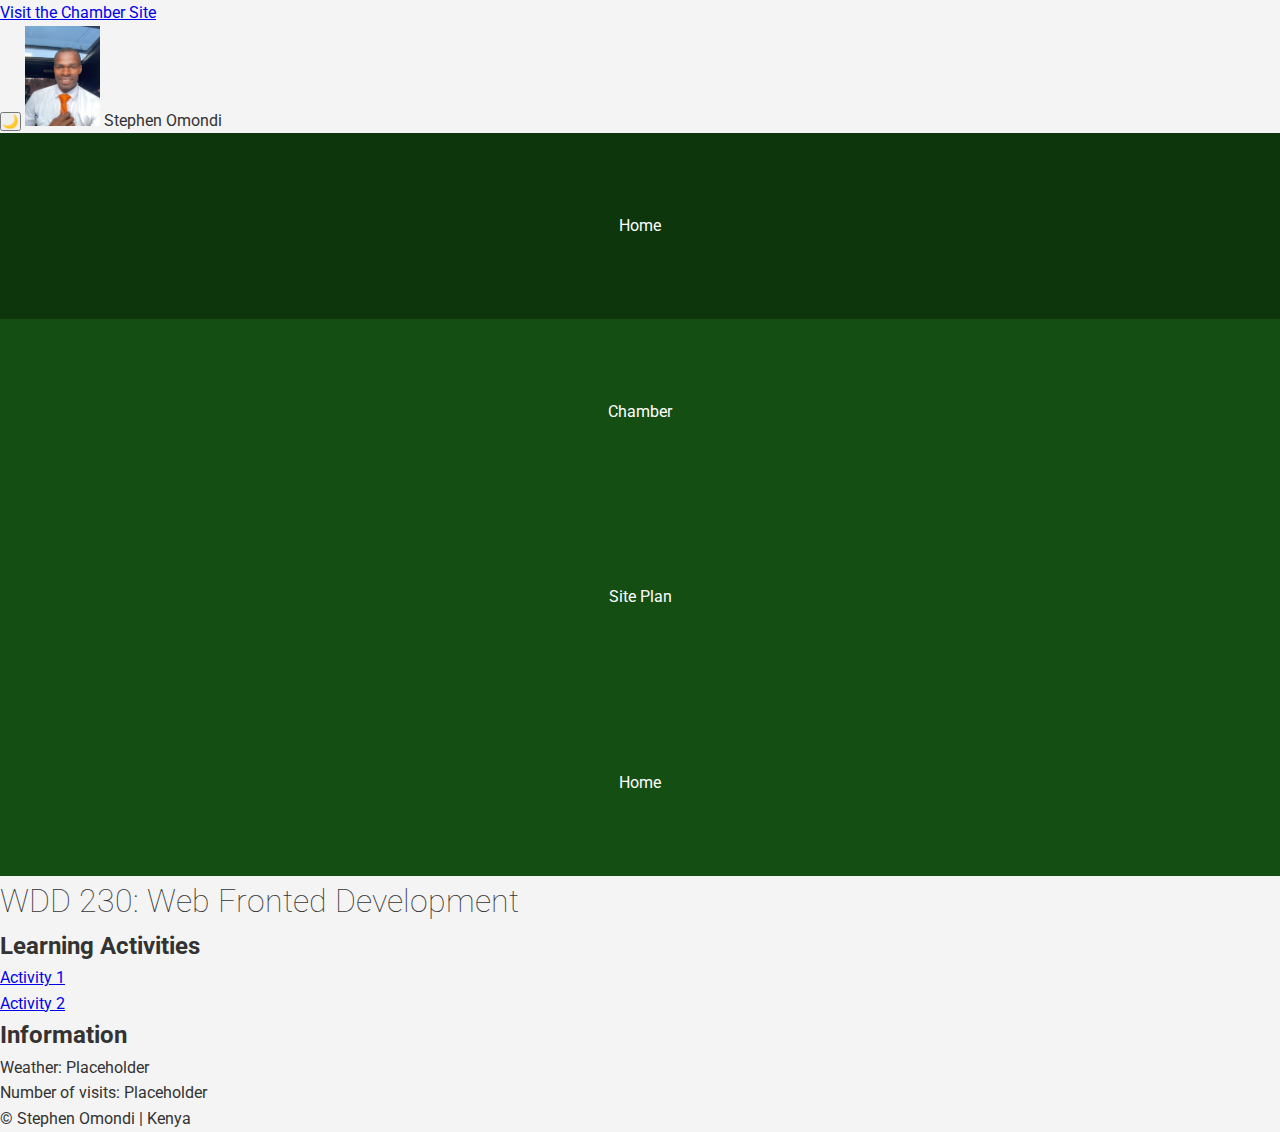
==== index.html @ 536fce02 "initial commit" ====
<!DOCTYPE html>
<html lang="en">
<head>
    <a href="Chamber/index.html">Visit the Chamber Site</a>

    <meta charset="UTF-8">
    <meta name="viewport" content="width=device-width, initial-scale=1.0">
    <title>Stephen Omondi - WDD230 - Web Frontend Development</title>
    <meta name="description" content="Stephen Omondi - WDD210 - Course Assignment Portal">
    <meta name="author" content="Stephen Omondi">
    <link rel="icon" href="favicon.ico" type="image/x-icon">
    


    <link href="styles/base.css" rel="stylesheet">
    <link href="styles/larger.css" rel="stylesheet">
    <link href="styles/normalize.css" rel="stylesheet">

    <link rel="preconnect" href="https://fonts.googleapis.com">
<link rel="preconnect" href="https://fonts.gstatic.com" crossorigin>
<link href="https://fonts.googleapis.com/css2?family=Roboto:ital,wght@0,100..900;1,100..900&display=swap" rel="stylesheet">
</head>
<body>
    <header>
        <button id="dark-mode-toggle">🌙</button>

        <img src="images/profile pic.jpg" alt="Stephen Omondi profile" width="75" height="100"> 
        <span>Stephen Omondi</span>
    </header>
    <nav>
        <button id="menu-btn">☰</button>
        <ul>
            <li><a href="index.html" class="active">Home</a></li>
            <li><a href="#">Chamber</a></li>
            <li><a href="#">Site Plan</a></li>
            <li><a href="#">Home</a></li>
        </ul>
    </nav>
    <main>
        <h1>WDD 230: Web Fronted Development</h1>
        <section>
            <h2 class="card">Learning Activities</h2>
            <ul>
                <li><a href="#">Activity 1</a></li>
                <li><a href="#">Activity 2</a></li>
            </ul>
        </section>
        <section class="card">
            <h2>Information</h2>
            <p>Weather: Placeholder</p>
            <P>Number of visits: Placeholder</P>
        </section>
    </main>
    <footer>
        <p>&copy; <span id="year"></span>Stephen Omondi | Kenya</p>
        <p id="lastmodified"></p>
    </footer>
    <script src="scripts/getDates.js"></script>
</body>
</html>
---- styles/base.css ----
h1 {
    font-size: 2rem;
    font-weight: 100;
}
nav {
    background-color: #154e13;
    position: relative;
}
nav ul {
    list-style-type: none;
}
nav a {
    display: block;
    color: #fff;
    text-align: center;
    padding: 5rem;
    text-decoration: none;
}
nav a:hover {
    background-color: rgba(255, 255, 255, 0.2);
}
nav .active {
    background-color:rgba(0, 0, 0, 0.3);

}
body {
    font-family: 'Franklin Gothic Medium', 'Arial Narrow', Arial, sans-serif;
}
#menu-btn {
    display: none; 
    background: none;
    border: none;
    font-size: 2rem;
    cursor: pointer;}
    @media (max-width: 768px)
     {
        #menu-btn {
            display: block; /* Show on mobile */
        }
    
        #menu {
            display: none; /* Hide menu initially */
            flex-direction: column;
            background-color: #333;
            position: absolute;
            top: 50px;
            left: 0;
            width: 100%;
        }
    
        #menu.show {
            display: flex; 
        }
    }
    .dark-mode {
        background-color: #121212;
        color: white;
    }
    
    .dark-mode nav {
        background-color: #222;
    }
    
    .dark-mode a {
        color: lightblue;
    }
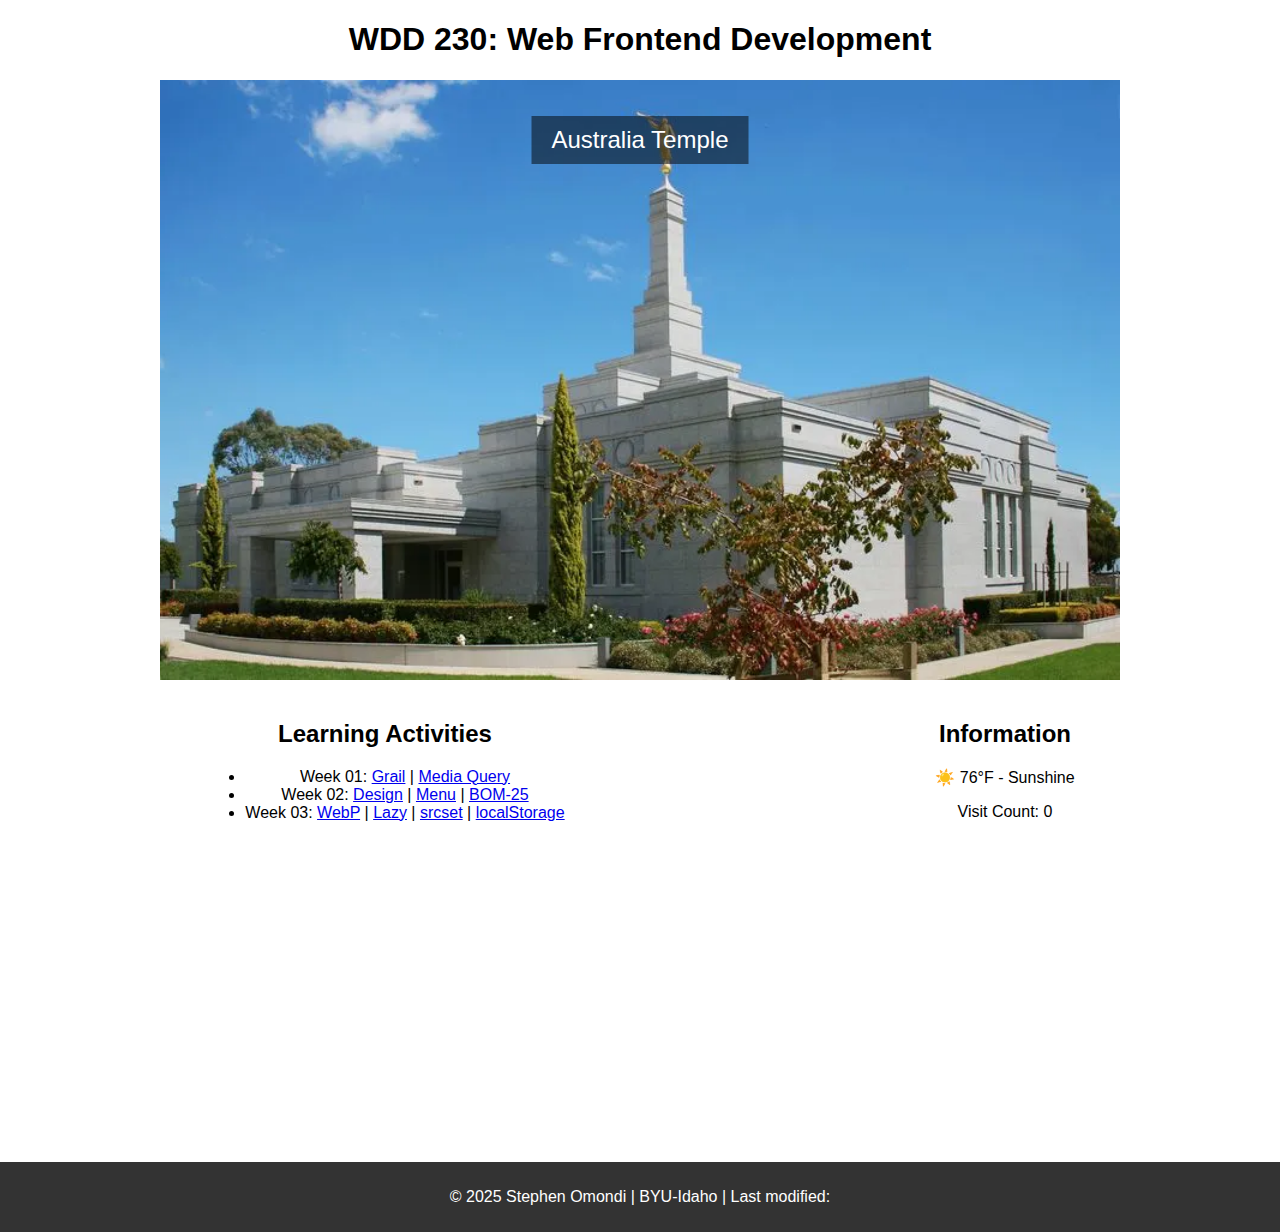
==== commit 6e4dd416: "commit" ====
--- a/index.html
+++ b/index.html
@@ -1,60 +1,52 @@
 <!DOCTYPE html>
 <html lang="en">
 <head>
-    <a href="Chamber/index.html">Visit the Chamber Site</a>
-
     <meta charset="UTF-8">
     <meta name="viewport" content="width=device-width, initial-scale=1.0">
-    <title>Stephen Omondi - WDD230 - Web Frontend Development</title>
-    <meta name="description" content="Stephen Omondi - WDD210 - Course Assignment Portal">
-    <meta name="author" content="Stephen Omondi">
-    <link rel="icon" href="favicon.ico" type="image/x-icon">
-    
-
-
-    <link href="styles/base.css" rel="stylesheet">
-    <link href="styles/larger.css" rel="stylesheet">
-    <link href="styles/normalize.css" rel="stylesheet">
-
-    <link rel="preconnect" href="https://fonts.googleapis.com">
-<link rel="preconnect" href="https://fonts.gstatic.com" crossorigin>
-<link href="https://fonts.googleapis.com/css2?family=Roboto:ital,wght@0,100..900;1,100..900&display=swap" rel="stylesheet">
+    <title>WDD 230 - Home</title>
+    <link rel="stylesheet" href="style.css">
 </head>
 <body>
     <header>
-        <button id="dark-mode-toggle">🌙</button>
+        <h1>WDD 230: Web Frontend Development</h1>
+    </header>
+    <main>
+        
+        <section class="hero">
+            <picture>
+                <source srcset="images/adelaide_australia_temple_lds.webp" media="(min-width: 960px)">
+                <source srcset="images/adelaide_australia_temple_lds.webp" media="(max-width: 400px)">
 
-        <img src="images/profile pic.jpg" alt="Stephen Omondi profile" width="75" height="100"> 
-        <span>Stephen Omondi</span>
-    </header>
-    <nav>
-        <button id="menu-btn">☰</button>
-        <ul>
-            <li><a href="index.html" class="active">Home</a></li>
-            <li><a href="#">Chamber</a></li>
-            <li><a href="#">Site Plan</a></li>
-            <li><a href="#">Home</a></li>
-        </ul>
-    </nav>
-    <main>
-        <h1>WDD 230: Web Fronted Development</h1>
-        <section>
-            <h2 class="card">Learning Activities</h2>
-            <ul>
-                <li><a href="#">Activity 1</a></li>
-                <li><a href="#">Activity 2</a></li>
-            </ul>
+                <img src="images/adelaide_australia_temple_lds.webp" alt="Australia Temple">
+            </picture>
+            <div class="overlay">Australia Temple</div>
         </section>
-        <section class="card">
-            <h2>Information</h2>
-            <p>Weather: Placeholder</p>
-            <P>Number of visits: Placeholder</P>
+        
+        <!-- Learning Activities -->
+        <section class="info">
+            <div class="learning">
+                <h2>Learning Activities</h2>
+                <ul>
+                    <li>Week 01: <a href="#">Grail</a> | <a href="#">Media Query</a></li>
+                    <li>Week 02: <a href="#">Design</a> | <a href="#">Menu</a> | <a href="#">BOM-25</a></li>
+                    <li>Week 03: <a href="#">WebP</a> | <a href="#">Lazy</a> | <a href="#">srcset</a> | <a href="#">localStorage</a></li>
+                </ul>
+            </div>
+            <div class="visit-info">
+                <h2>Information</h2>
+                <p>☀️ 76°F - Sunshine</p>
+                <p>Visit Count: <span id="visit-count">0</span></p>
+            </div>
+        </section>
+        
+        <!-- Google Map Embed -->
+        <section class="map-container">
+            <iframe src="https://www.google.com/maps/embed?pb=!1m18..." loading="lazy" width="600" height="450" style="border:0;" allowfullscreen="" referrerpolicy="no-referrer-when-downgrade"></iframe>
         </section>
     </main>
     <footer>
-        <p>&copy; <span id="year"></span>Stephen Omondi | Kenya</p>
-        <p id="lastmodified"></p>
+        <p>&copy; 2025 Stephen Omondi | BYU-Idaho | Last modified: <span id="last-modified"></span></p>
     </footer>
-    <script src="scripts/getDates.js"></script>
+    <script src="script.js"></script>
 </body>
 </html>--- a/style.css
+++ b/style.css
@@ -0,0 +1,50 @@
+body {
+    font-family: Arial, sans-serif;
+    margin: 0;
+    padding: 0;
+    text-align: center;
+}
+
+.hero {
+    position: relative;
+    width: 100%;
+    max-width: 960px;
+    margin: auto;
+}
+
+.hero picture img {
+    width: 100%;
+    height: auto;
+    display: block;
+}
+
+.overlay {
+    position: absolute;
+    top: 10%;
+    left: 50%;
+    transform: translate(-50%, -50%);
+    background: rgba(0, 0, 0, 0.5);
+    color: white;
+    padding: 10px 20px;
+    font-size: 1.5rem;
+    white-space: nowrap;
+}
+
+.info {
+    display: flex;
+    justify-content: space-around;
+    padding: 20px;
+}
+
+.map-container iframe {
+    width: 100%;
+    max-width: 600px;
+    height: 300px;
+    border: 0;
+}
+
+footer {
+    background: #333;
+    color: white;
+    padding: 10px;
+}
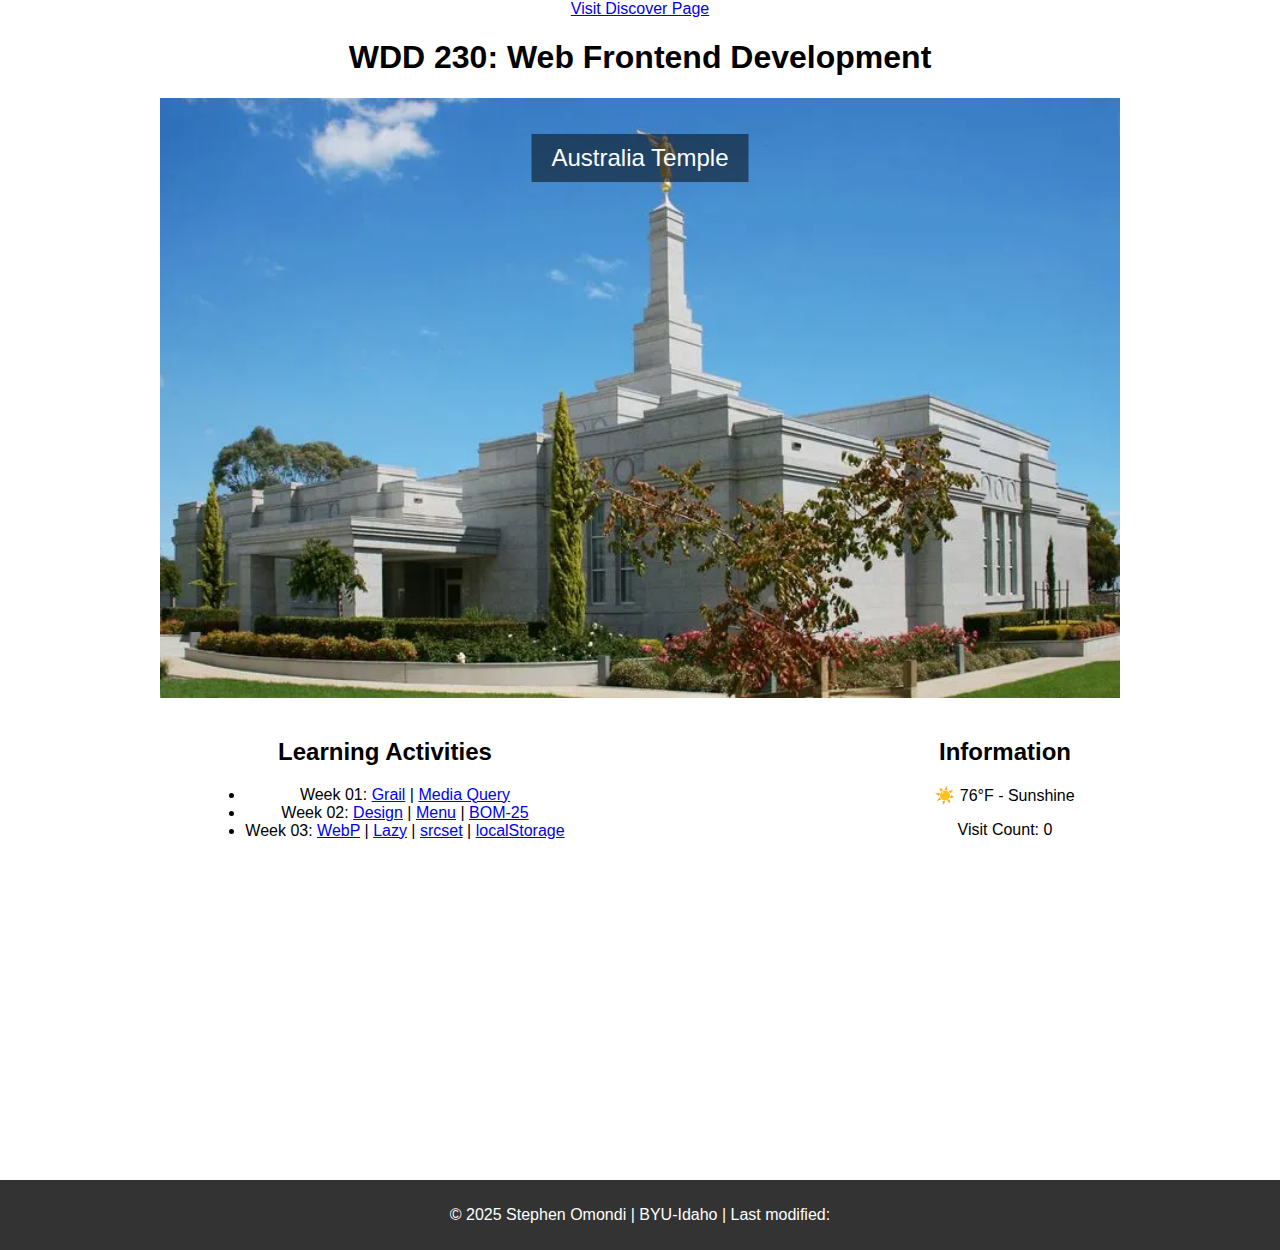
==== commit 19959323: "Commit" ====
--- a/index.html
+++ b/index.html
@@ -5,6 +5,8 @@
     <meta name="viewport" content="width=device-width, initial-scale=1.0">
     <title>WDD 230 - Home</title>
     <link rel="stylesheet" href="style.css">
+    <a href="chamber-site-plan.html">Visit Discover Page</a>
+
 </head>
 <body>
     <header>
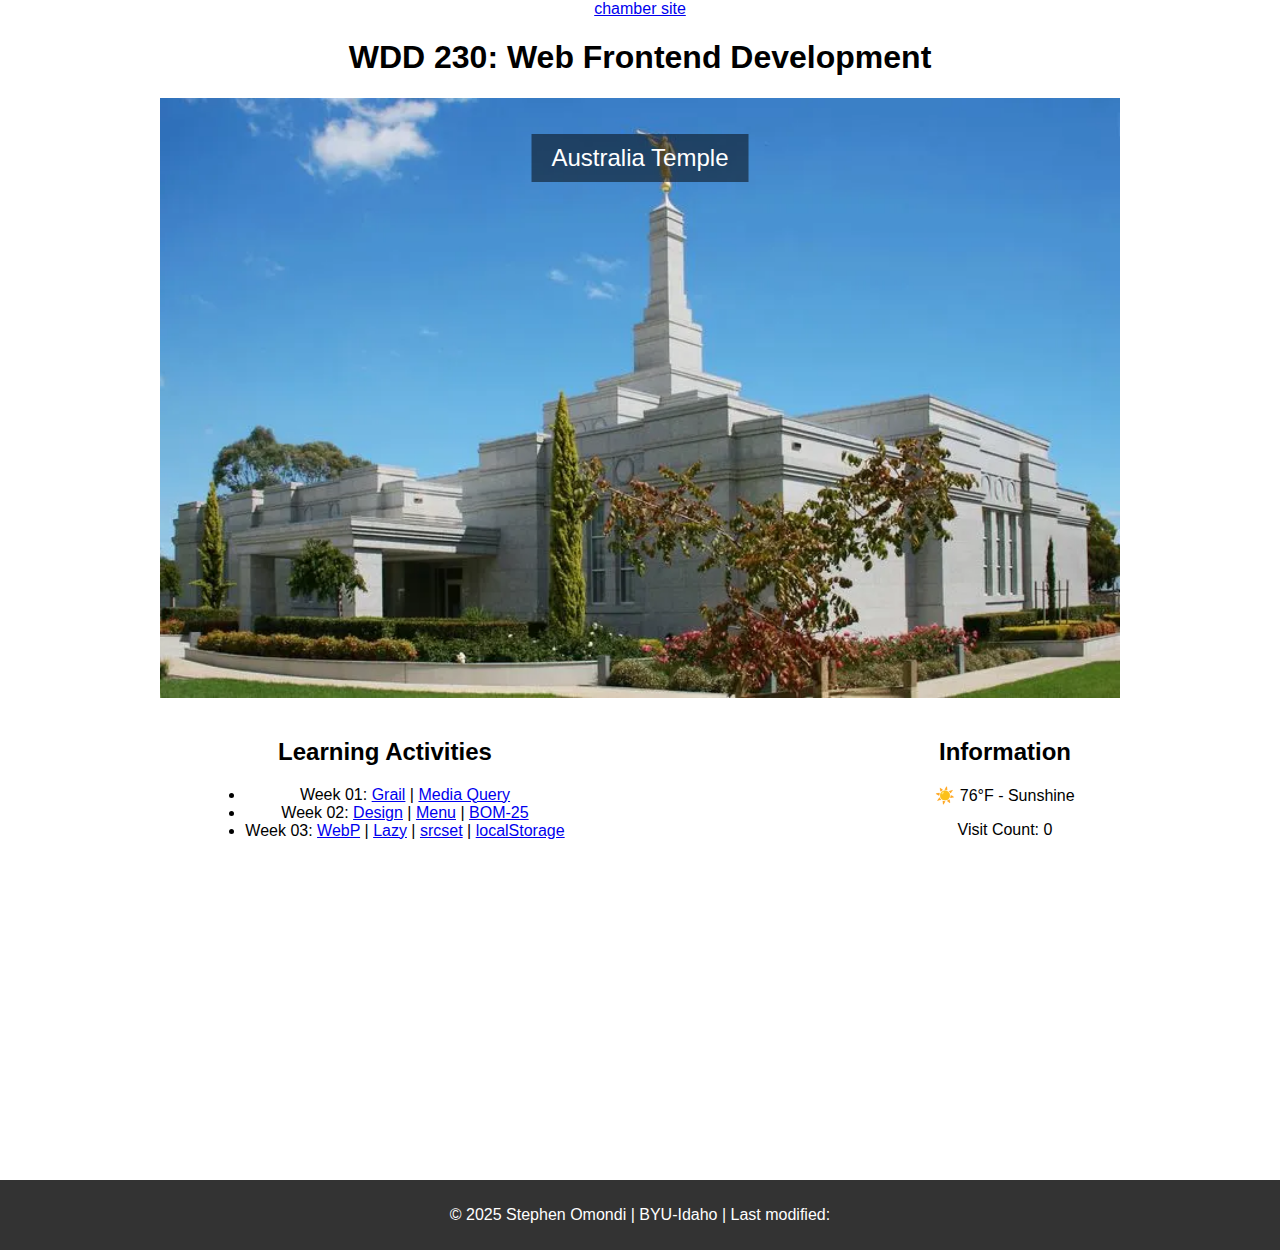
==== commit eb5c61ad: "commit" ====
--- a/index.html
+++ b/index.html
@@ -5,7 +5,9 @@
     <meta name="viewport" content="width=device-width, initial-scale=1.0">
     <title>WDD 230 - Home</title>
     <link rel="stylesheet" href="style.css">
-    <a href="chamber-site-plan.html">Visit Discover Page</a>
+    <a href="chamber/index.html">chamber site
+        
+    </a>
 
 </head>
 <body>
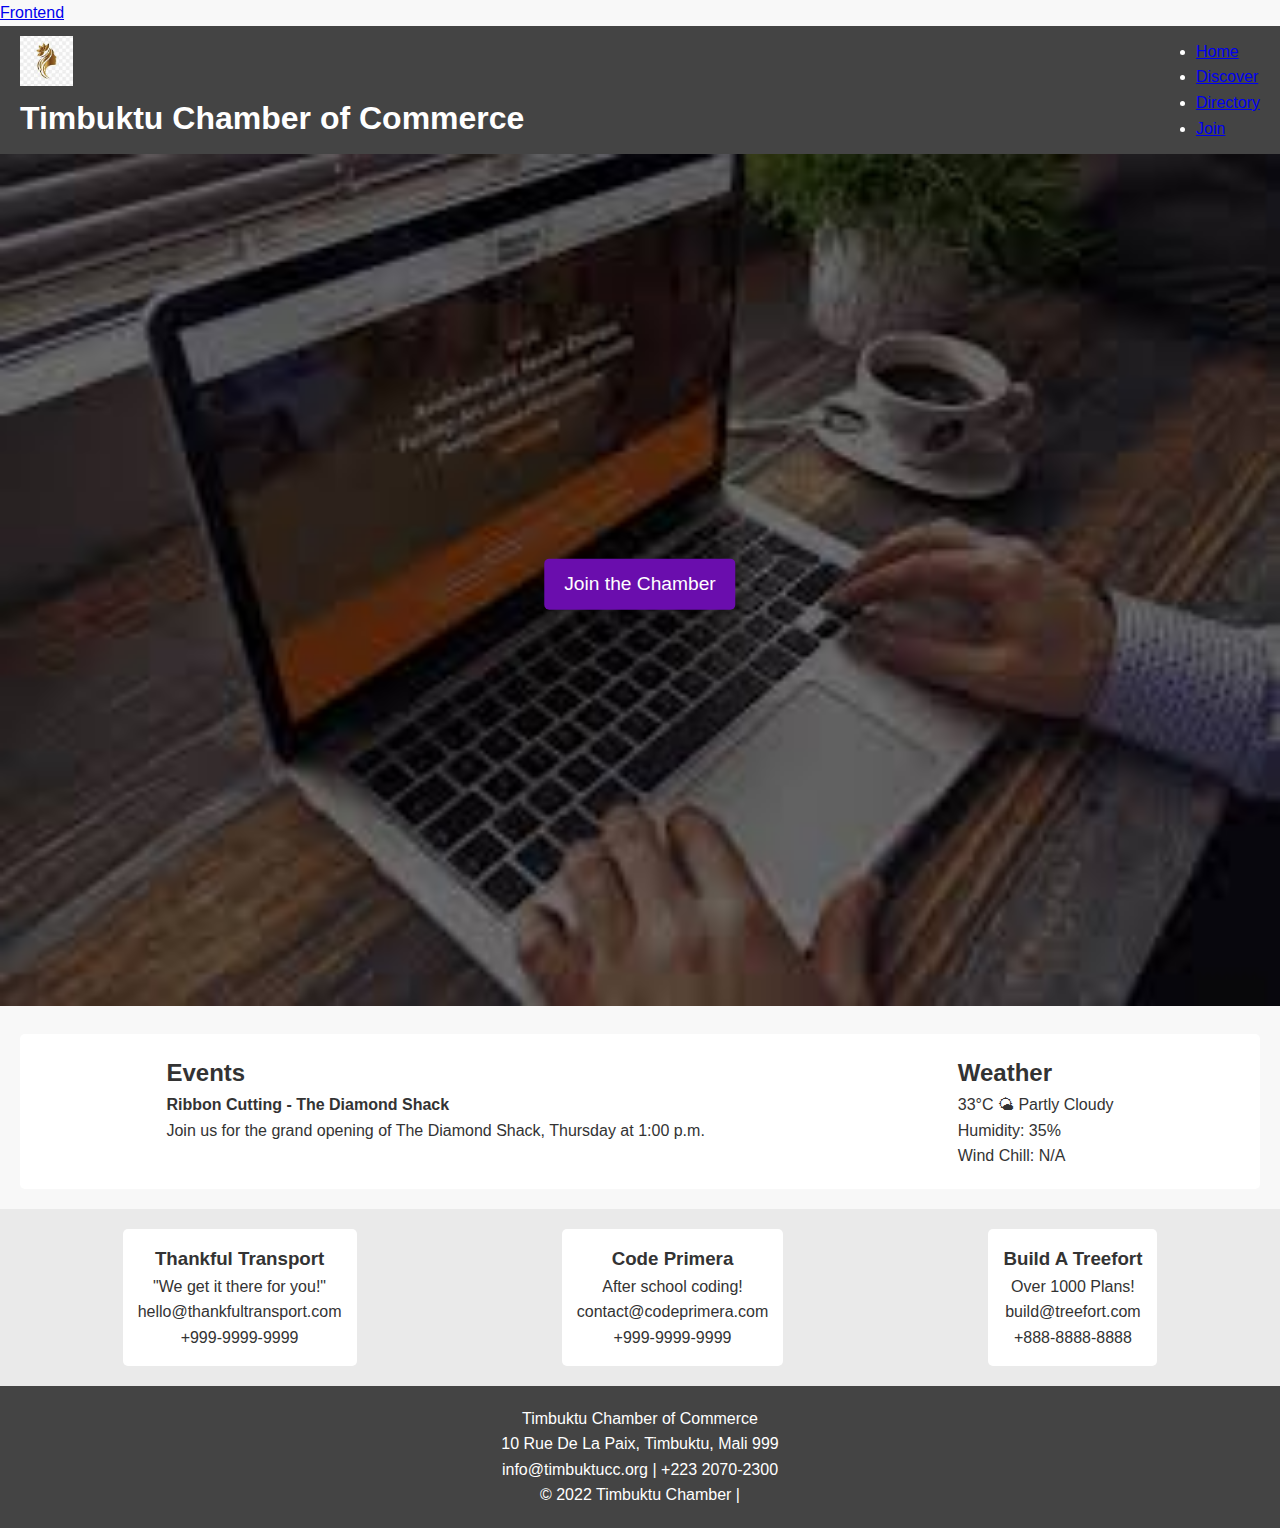
==== commit 1545ea77: "commit" ====
--- a/index.html
+++ b/index.html
@@ -1,56 +1,81 @@
 <!DOCTYPE html>
 <html lang="en">
 <head>
+    <a href="temple.html">Frontend</a>
     <meta charset="UTF-8">
     <meta name="viewport" content="width=device-width, initial-scale=1.0">
-    <title>WDD 230 - Home</title>
-    <link rel="stylesheet" href="style.css">
-    <a href="chamber/index.html">chamber site
-        
-    </a>
-
+    <title>Timbuktu Chamber of Commerce</title>
+    <meta name="description" content="Welcome to the Timbuktu Chamber of Commerce website. Stay updated with events, weather, and member spotlights.">
+    <link rel="stylesheet" href="styles/normalize.css">
+    <link rel="stylesheet" href="styless/base.css">
+    <link rel="stylesheet" href="styless/larger.css">
+    <link rel="icon" href="images/favicon.ico">
 </head>
 <body>
     <header>
-        <h1>WDD 230: Web Frontend Development</h1>
+        <div class="logo">
+            <img src="images/logo.png" alt="Timbuktu Chamber of Commerce">
+            <h1>Timbuktu Chamber of Commerce</h1>
+        </div>
+        <nav>
+            <ul>
+                <li><a href="#" class="active">Home</a></li>
+                <li><a href="discover.html">Discover</a></li>
+                <li><a href="#">Directory</a></li>
+                <li><a href="#">Join</a></li>
+            </ul>
+        </nav>
     </header>
+    
     <main>
-        
         <section class="hero">
-            <picture>
-                <source srcset="images/adelaide_australia_temple_lds.webp" media="(min-width: 960px)">
-                <source srcset="images/adelaide_australia_temple_lds.webp" media="(max-width: 400px)">
-
-                <img src="images/adelaide_australia_temple_lds.webp" alt="Australia Temple">
-            </picture>
-            <div class="overlay">Australia Temple</div>
+            <img src="images/hero.jpg" alt="Scenic view of Timbuktu">
+            <a href="#" class="join-btn">Join the Chamber</a>
         </section>
         
-        <!-- Learning Activities -->
-        <section class="info">
-            <div class="learning">
-                <h2>Learning Activities</h2>
-                <ul>
-                    <li>Week 01: <a href="#">Grail</a> | <a href="#">Media Query</a></li>
-                    <li>Week 02: <a href="#">Design</a> | <a href="#">Menu</a> | <a href="#">BOM-25</a></li>
-                    <li>Week 03: <a href="#">WebP</a> | <a href="#">Lazy</a> | <a href="#">srcset</a> | <a href="#">localStorage</a></li>
-                </ul>
+        <section class="events-weather">
+            <div class="events">
+                <h2>Events</h2>
+                <p><strong>Ribbon Cutting - The Diamond Shack</strong></p>
+                <p>Join us for the grand opening of The Diamond Shack, Thursday at 1:00 p.m.</p>
             </div>
-            <div class="visit-info">
-                <h2>Information</h2>
-                <p>☀️ 76°F - Sunshine</p>
-                <p>Visit Count: <span id="visit-count">0</span></p>
+            <div class="weather">
+                <h2>Weather</h2>
+                <p>33°C 🌤 Partly Cloudy</p>
+                <p>Humidity: 35%</p>
+                <p>Wind Chill: N/A</p>
             </div>
         </section>
         
-        <!-- Google Map Embed -->
-        <section class="map-container">
-            <iframe src="https://www.google.com/maps/embed?pb=!1m18..." loading="lazy" width="600" height="450" style="border:0;" allowfullscreen="" referrerpolicy="no-referrer-when-downgrade"></iframe>
+        <section class="spotlights">
+            <div class="spotlight">
+                <h3>Thankful Transport</h3>
+                <p>"We get it there for you!"</p>
+                <p>hello@thankfultransport.com</p>
+                <p>+999-9999-9999</p>
+            </div>
+            <div class="spotlight">
+                <h3>Code Primera</h3>
+                <p>After school coding!</p>
+                <p>contact@codeprimera.com</p>
+                <p>+999-9999-9999</p>
+            </div>
+            <div class="spotlight">
+                <h3>Build A Treefort</h3>
+                <p>Over 1000 Plans!</p>
+                <p>build@treefort.com</p>
+                <p>+888-8888-8888</p>
+            </div>
         </section>
     </main>
+    
     <footer>
-        <p>&copy; 2025 Stephen Omondi | BYU-Idaho | Last modified: <span id="last-modified"></span></p>
+        <p>Timbuktu Chamber of Commerce</p>
+        <p>10 Rue De La Paix, Timbuktu, Mali 999</p>
+        <p>info@timbuktucc.org | +223 2070-2300</p>
+        <p>&copy; 2022 Timbuktu Chamber | <span id="lastModified"></span></p>
     </footer>
-    <script src="script.js"></script>
+    
+    <script src="scripts/script.js"></script>
 </body>
-</html>+</html>
--- a/styless/base.css
+++ b/styless/base.css
@@ -0,0 +1,92 @@
+/* Normalize.css should be included before these styles */
+
+/* Base Styles */
+body {
+    font-family: Arial, sans-serif;
+    margin: 0;
+    padding: 0;
+    background-color: #f8f8f8;
+    color: #333;
+}
+
+header {
+    display: flex;
+    justify-content: space-between;
+    align-items: center;
+    background-color: #444;
+    color: white;
+    padding: 10px 20px;
+}
+
+.logo img {
+    height: 50px;
+}
+
+.nav-menu {
+    list-style: none;
+    display: flex;
+    gap: 15px;
+}
+
+.nav-menu li a {
+    text-decoration: none;
+    color: white;
+    padding: 5px 10px;
+}
+
+.nav-menu li a.active {
+    border-bottom: 2px solid yellow;
+}
+
+.hero {
+    position: relative;
+    text-align: center;
+}
+
+.hero img {
+    width: 100%;
+    height: auto;
+}
+
+.join-btn {
+    position: absolute;
+    top: 50%;
+    left: 50%;
+    transform: translate(-50%, -50%);
+    background-color: #6a0dad;
+    color: white;
+    padding: 10px 20px;
+    text-decoration: none;
+    font-size: 1.2em;
+    border-radius: 5px;
+}
+
+.events-weather {
+    display: flex;
+    justify-content: space-around;
+    background-color: white;
+    padding: 20px;
+    margin: 20px;
+    border-radius: 5px;
+}
+
+.spotlights {
+    display: flex;
+    justify-content: space-around;
+    background-color: #eaeaea;
+    padding: 20px;
+}
+
+.spotlight {
+    background-color: white;
+    padding: 15px;
+    border-radius: 5px;
+    text-align: center;
+}
+
+footer {
+    background-color: #444;
+    color: white;
+    text-align: center;
+    padding: 20px;
+}
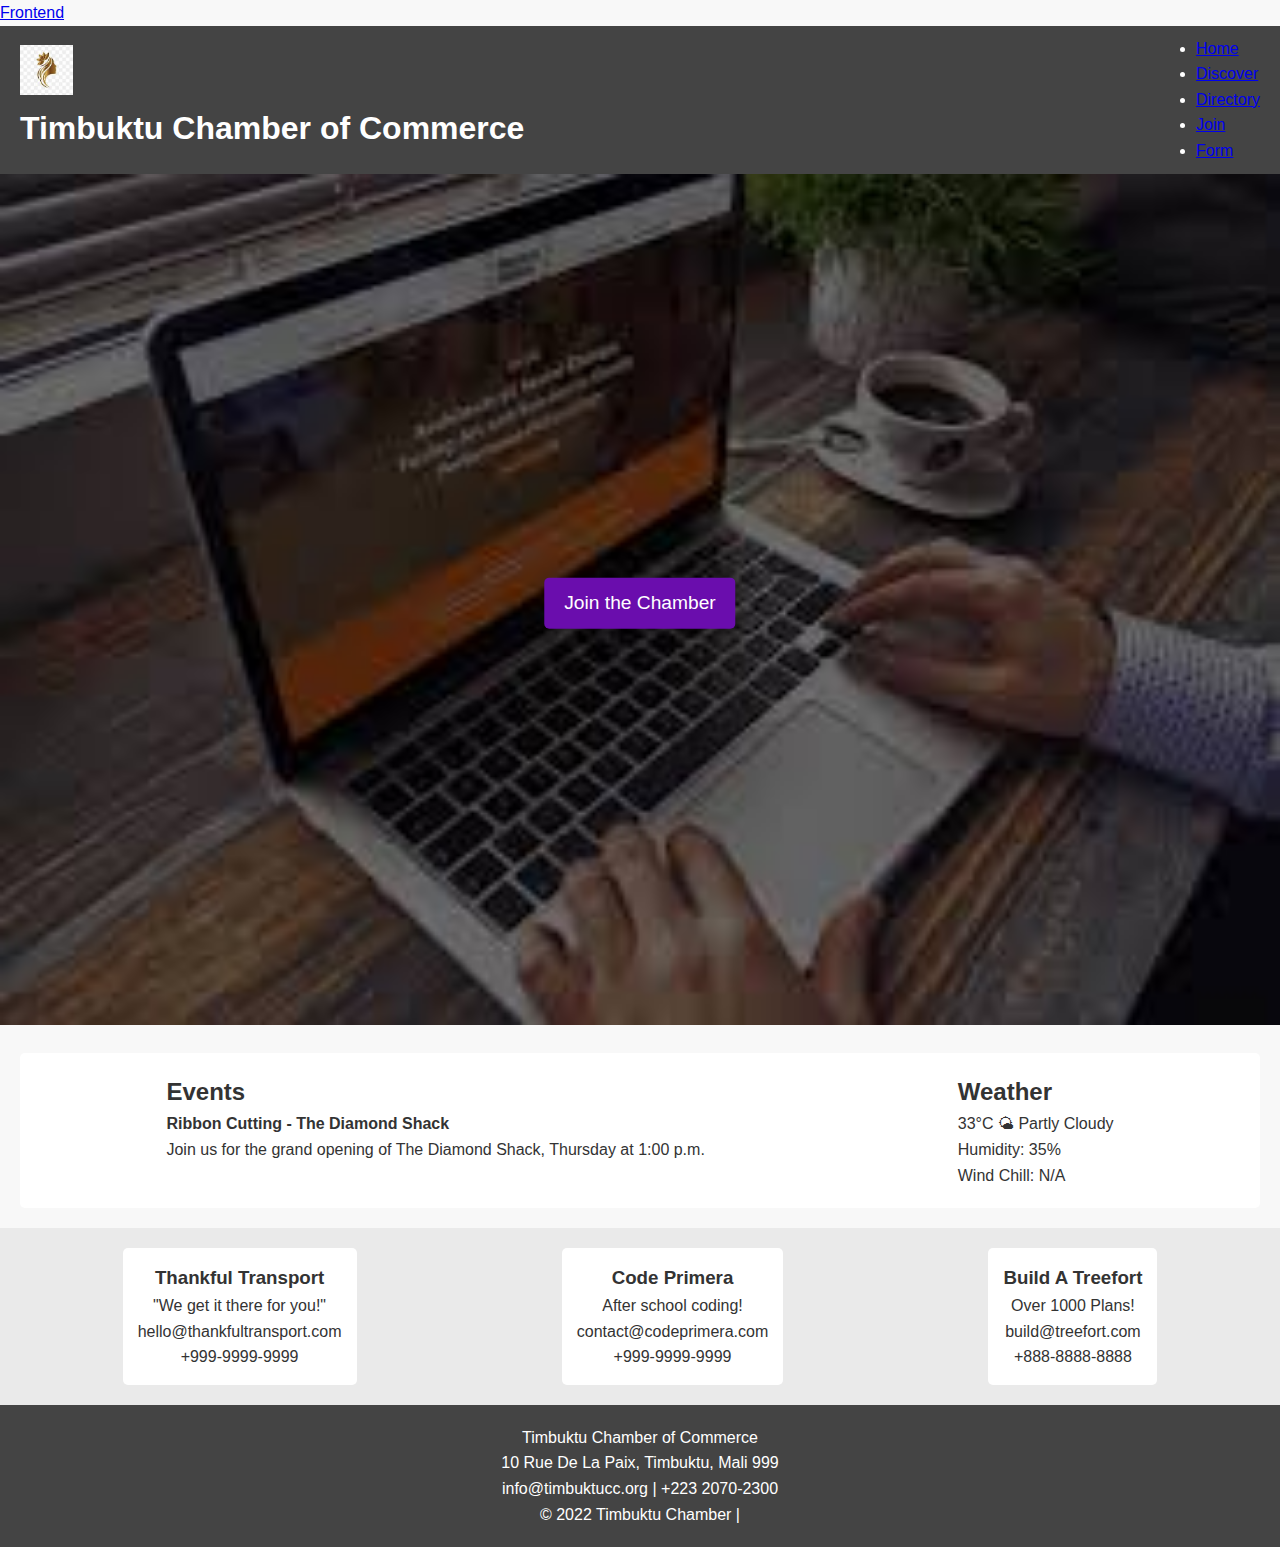
==== commit 04470a2c: "commit" ====
--- a/index.html
+++ b/index.html
@@ -23,6 +23,7 @@
                 <li><a href="discover.html">Discover</a></li>
                 <li><a href="#">Directory</a></li>
                 <li><a href="#">Join</a></li>
+                <li><a href="form.html">Form</a></li>
             </ul>
         </nav>
     </header>
